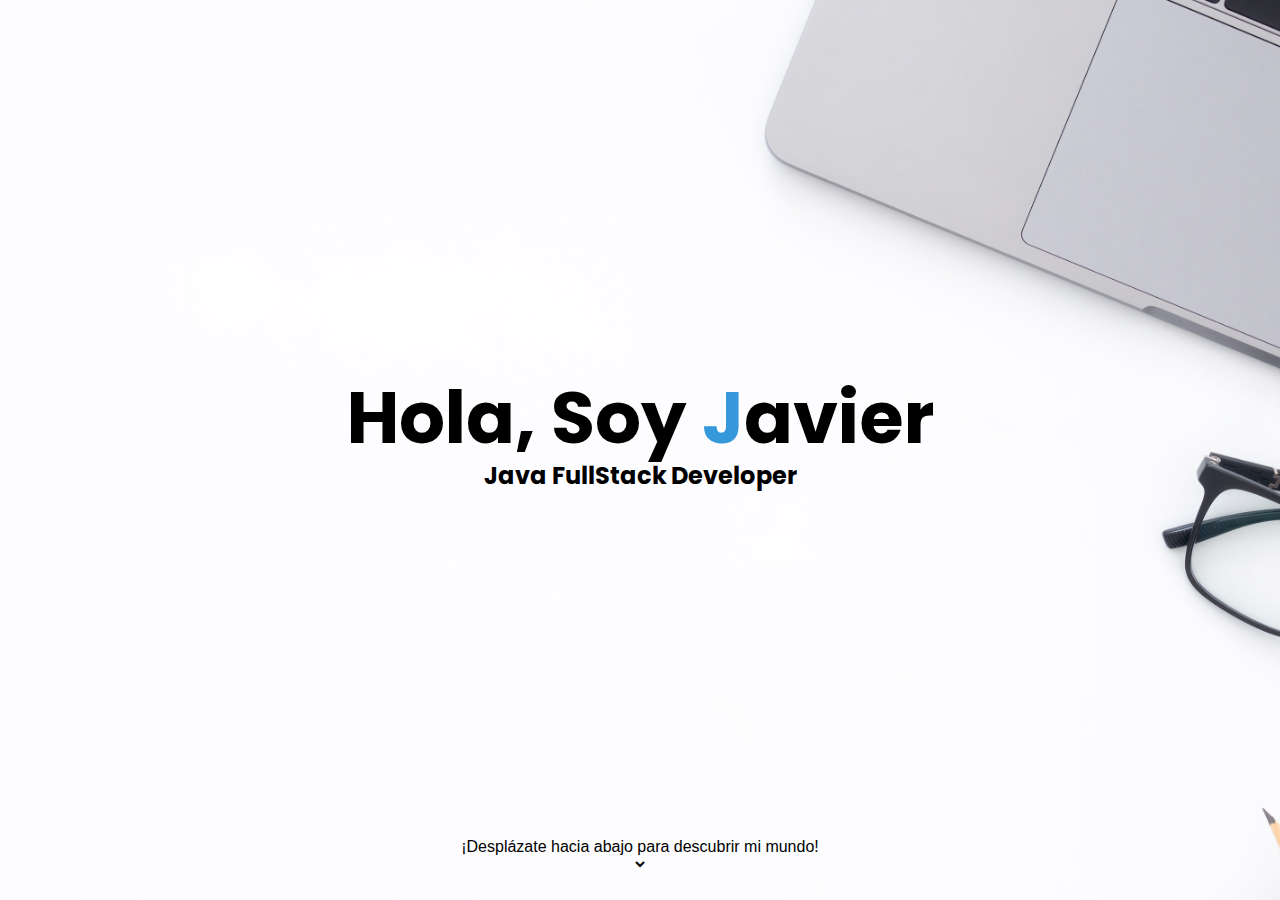
==== index.html @ 84cab18a "Principal listos" ====
<!DOCTYPE html>
<html lang="es">
  <head>
    <meta charset="UTF-8" />
    <meta name="viewport" content="width=device-width, initial-scale=1.0" />
    <title>Portafolio Javier Ulloa</title>
    <link rel="icon" href="/Logos/VTLOGO.jpg" />
    <link rel="stylesheet" href="/css/style.css" />
    <link
      href="https://cdn.jsdelivr.net/npm/bootstrap@5.3.2/dist/css/bootstrap.min.css"
      rel="stylesheet"
      integrity="sha384-T3c6CoIi6uLrA9TneNEoa7RxnatzjcDSCmG1MXxSR1GAsXEV/Dwwykc2MPK8M2HN"
      crossorigin="anonymous"
    />
    <link href='https://unpkg.com/boxicons@2.1.4/css/boxicons.min.css' rel='stylesheet'>
  </head>
  <body>
    <div class="Ccontainer">
      <section id="primero">
        <div class="textoInicio">
          <h1>Hola, Soy <span>J</span>avier</h1> 
          <h2>Java FullStack Developer</h2>
        </div>
        <div class="BotonConoceme">
          <a href="#segundo">
            <p>¡Desplázate hacia abajo para descubrir mi mundo!</p>
            <i class='bx bxs-chevron-down'></i>
          </a>
        </div>
      </section>
      <section id="segundo">
        <h2>Quién <span>S</span>oy</h2>
        <div class="SobreMiCard">


        </div>
      </section>
      <section id="tercero"><h2>C</h2></section>
      <section id="cuarto"><h2>D</h2></section>
    </div>
    <script src="/javascript/script.js"></script>
  </body>
</html>
---- css/style.css ----
@import url('https://fonts.googleapis.com/css2?family=Poppins:wght@700&display=swap');

*{
    margin: 0;
    padding: 0;
    box-sizing: border-box;
    font-family: sans-serif;
    overflow-x: hidden;
    overflow-y: hidden;
}

.Ccontainer{
    scroll-snap-type: y mandatory;
    overflow-y: scroll;
    height: 100vh;
    width: 100vw;
}

section{
    height: 100vh;
    width: 100vw;
    scroll-snap-align: start;
    display: flex;
}

h1, h2, h3, h4, h5, h6 {
    font-family: 'Poppins', sans-serif;
    line-height: 1.2;
}

#primero {
    background-color: #1a1a1a;
    color: black;
    background-image: url('/Logos/Wallpaper.png');
    background-size: cover;
    background-position: center;
    flex-direction: column;
    justify-content: center;
    align-items: center;
}

#primero h1 {
    z-index: 10;
    text-align: center;
    width: 100%;
    font-size: 450%;
}

#primero span, #segundo span {
    font-family: 'Poppins', sans-serif;
    color: #3498db;
}

.textoInicio{
    width: 100%;
    height: 90%;
    display: flex;
    align-items:center;
    justify-content: center;
    flex-wrap: wrap;
    flex-direction: column;
    animation: aparicion 5s 1 forwards;

}

.BotonConoceme {
    display: flex;
    justify-content: center;
    align-items: center;
    flex-direction: column;
    animation: aparicion 5s 1 forwards;
}

.Saltos {
    animation: saltos 1s 3, aparicion 5s 1; /* 3 segundos de duración, 2 repeticiones, ease-in-out para una transición suave */
}

@keyframes saltos {
    0%, 100% { transform: translateY(0px); }
    50% { transform: translateY(-7px); }
}

@keyframes aparicion{
    0% {
        opacity: 0;
        transform: translateY(-15px);
    }
    100%{
        opacity: 1;
        transform: translateY(0px);
    }
}

.BotonConoceme:hover .Saltos {
    animation: none;
}

.BotonConoceme a:hover {
    color: #3498db;
    animation: none !important;
}


.BotonConoceme a{
    text-decoration: none;
    color: black;
    display: flex;
    justify-content: center;
    flex-wrap: wrap;
    flex-direction: column;
    align-items: center;
}

#segundo{
    background-color: #f0f0f0;
    flex-direction: column;
    justify-content: center;
    align-items: center;
}

.SobreMiCard{
    width: 40%;
    height: 30%;
    border: 1px dotted red;
}

#tercero{
    background-color: white;
}

#cuarto{
    background-color: #f0f0f0;
}
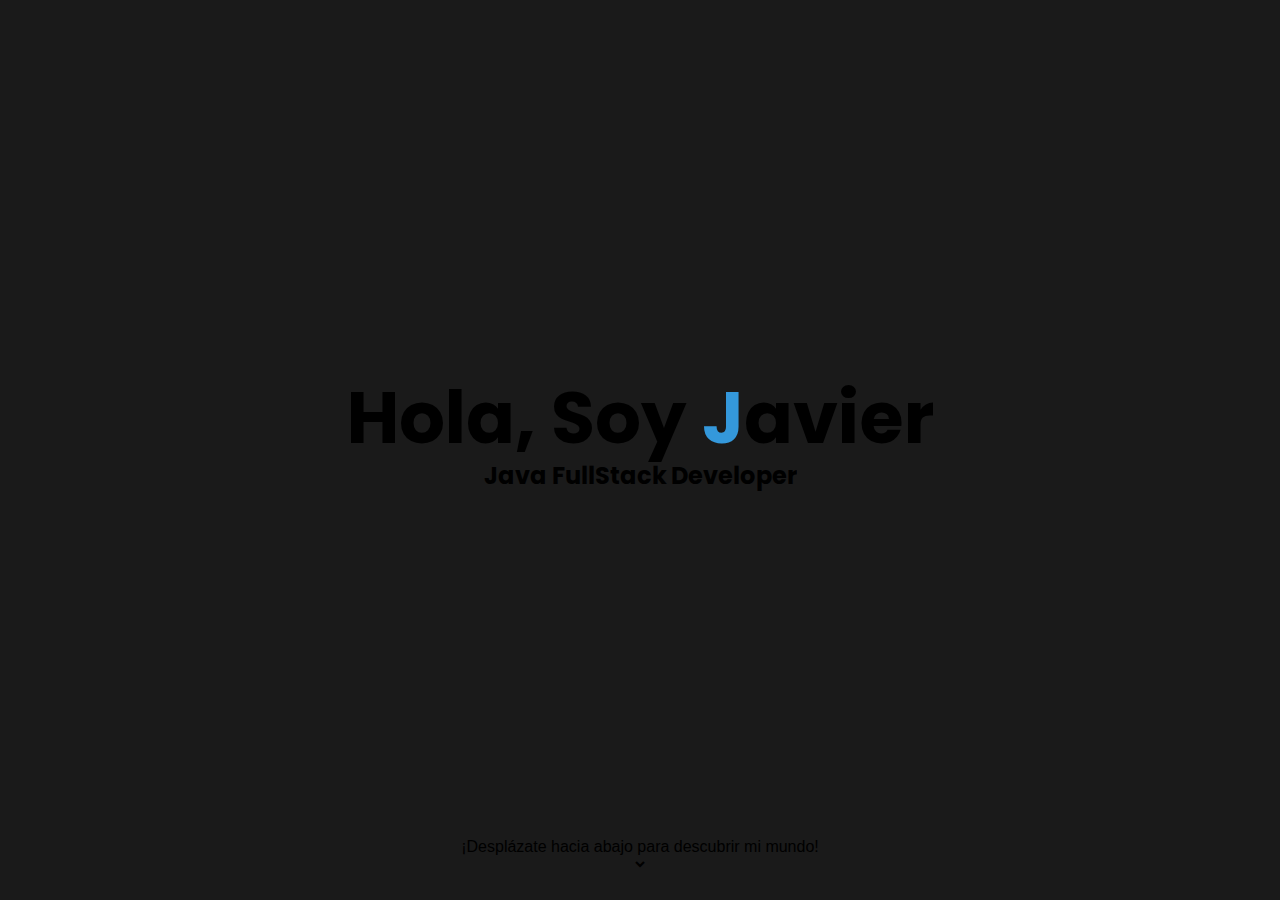
==== commit 08950906: "deploy basico" ====
--- a/index.html
+++ b/index.html
@@ -5,7 +5,7 @@
     <meta name="viewport" content="width=device-width, initial-scale=1.0" />
     <title>Portafolio Javier Ulloa</title>
     <link rel="icon" href="/Logos/VTLOGO.jpg" />
-    <link rel="stylesheet" href="/css/style.css" />
+    <link rel="stylesheet" href="css/style.css" />
     <link
       href="https://cdn.jsdelivr.net/npm/bootstrap@5.3.2/dist/css/bootstrap.min.css"
       rel="stylesheet"
@@ -38,6 +38,6 @@
       <section id="tercero"><h2>C</h2></section>
       <section id="cuarto"><h2>D</h2></section>
     </div>
-    <script src="/javascript/script.js"></script>
+    <script src="javascript/script.js"></script>
   </body>
 </html>
--- a/css/style.css
+++ b/css/style.css
@@ -31,7 +31,7 @@
 #primero {
     background-color: #1a1a1a;
     color: black;
-    background-image: url('/Logos/Wallpaper.png');
+    background-image: url('Logos/Wallpaper.png');
     background-size: cover;
     background-position: center;
     flex-direction: column;
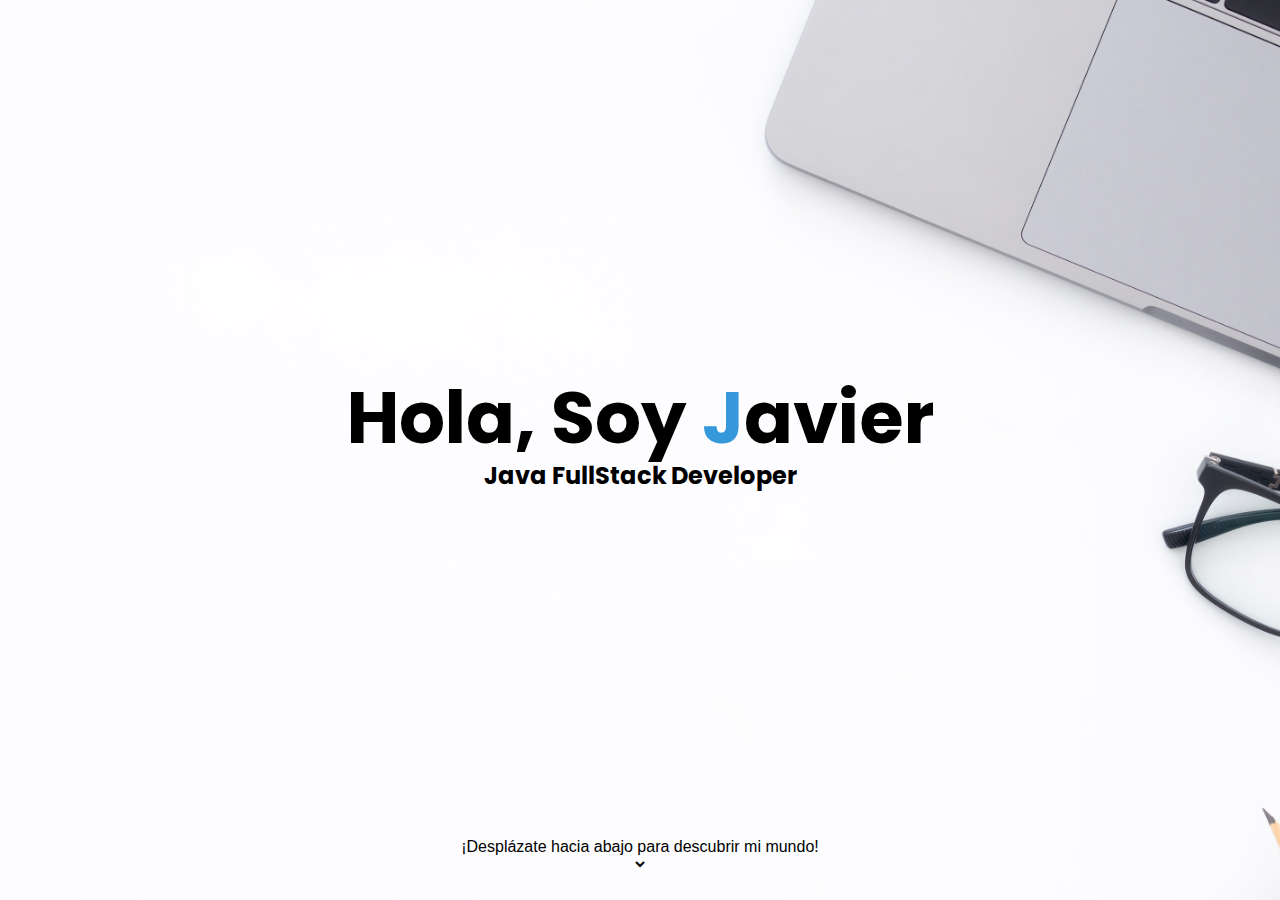
==== commit 2055aa2d: "deploy corregido" ====
--- a/index.html
+++ b/index.html
@@ -4,7 +4,7 @@
     <meta charset="UTF-8" />
     <meta name="viewport" content="width=device-width, initial-scale=1.0" />
     <title>Portafolio Javier Ulloa</title>
-    <link rel="icon" href="/Logos/VTLOGO.jpg" />
+    <link rel="icon" href="Logos/VTLOGO.jpg" />
     <link rel="stylesheet" href="css/style.css" />
     <link
       href="https://cdn.jsdelivr.net/npm/bootstrap@5.3.2/dist/css/bootstrap.min.css"
--- a/css/style.css
+++ b/css/style.css
@@ -31,7 +31,7 @@
 #primero {
     background-color: #1a1a1a;
     color: black;
-    background-image: url('Logos/Wallpaper.png');
+    background-image: url('../Logos/Wallpaper.png');
     background-size: cover;
     background-position: center;
     flex-direction: column;
